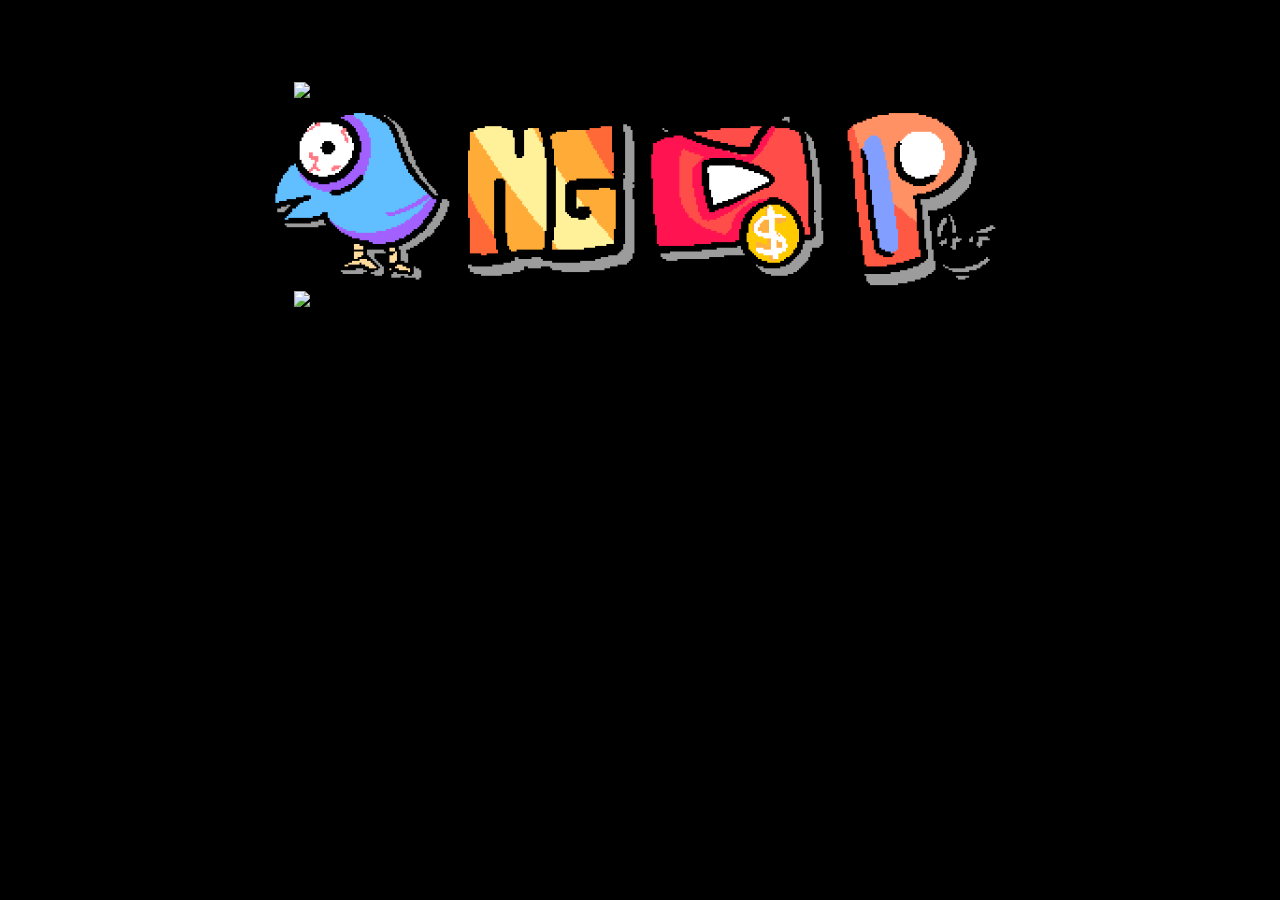
==== index.html @ 2616ef84 "Update index.html" ====
<!DOCTYPE html>
<html>
<head>
<style>

.column {
  float: left;
  width: 25%;
}

  .row {
    clear: both;
    display: table;
    width: 65%;
    margin-left: auto;
    margin-right: auto;
}

</style>
</head>
<link href="themecss.css" rel="stylesheet" type="text/css" media="all">
<link rel="icon" type="image/png" href="images/favicon.png">
  
<body>
    <p5> PLEASE </p5>
    <img src="images/watch.png" alt="please" class="center">
  
<div class="row">
  <div class="column">
    <img src="images/twatter.png" alt="sucks my ass" style="width:100%">
  </div>
  <div class="column">
    <img src="images/NG.png" alt="epic" style="width:100%">
  </div>
  <div class="column">
    <img src="images/yous.png" alt="susan ville" style="width:100%">
  </div>
  <div class="column">
    <img src="images/pateo.png" alt="give me your money" style="width:100%">
  </div>
</div>

    <img src="images/hands.png" alt="behave" class="center">
  
    <p5> Behave </p5>
  
</body>
</html>
---- themecss.css ----
html {
margin: 0;
padding: 0;
background-color: Black;
}

.center {
  display: block;
  margin-left: auto;
  margin-right: auto;
  width: 60%;
}

body {
   margin: 5%;
   vertical-align: middle;
}

@font-face {
  font-family: Merchant4x5-Regular.ttf;
  src: url(Merchant4x5-Regular.ttf);
}

p {
  font-family: myFirstFont;
  text-align: center;
}
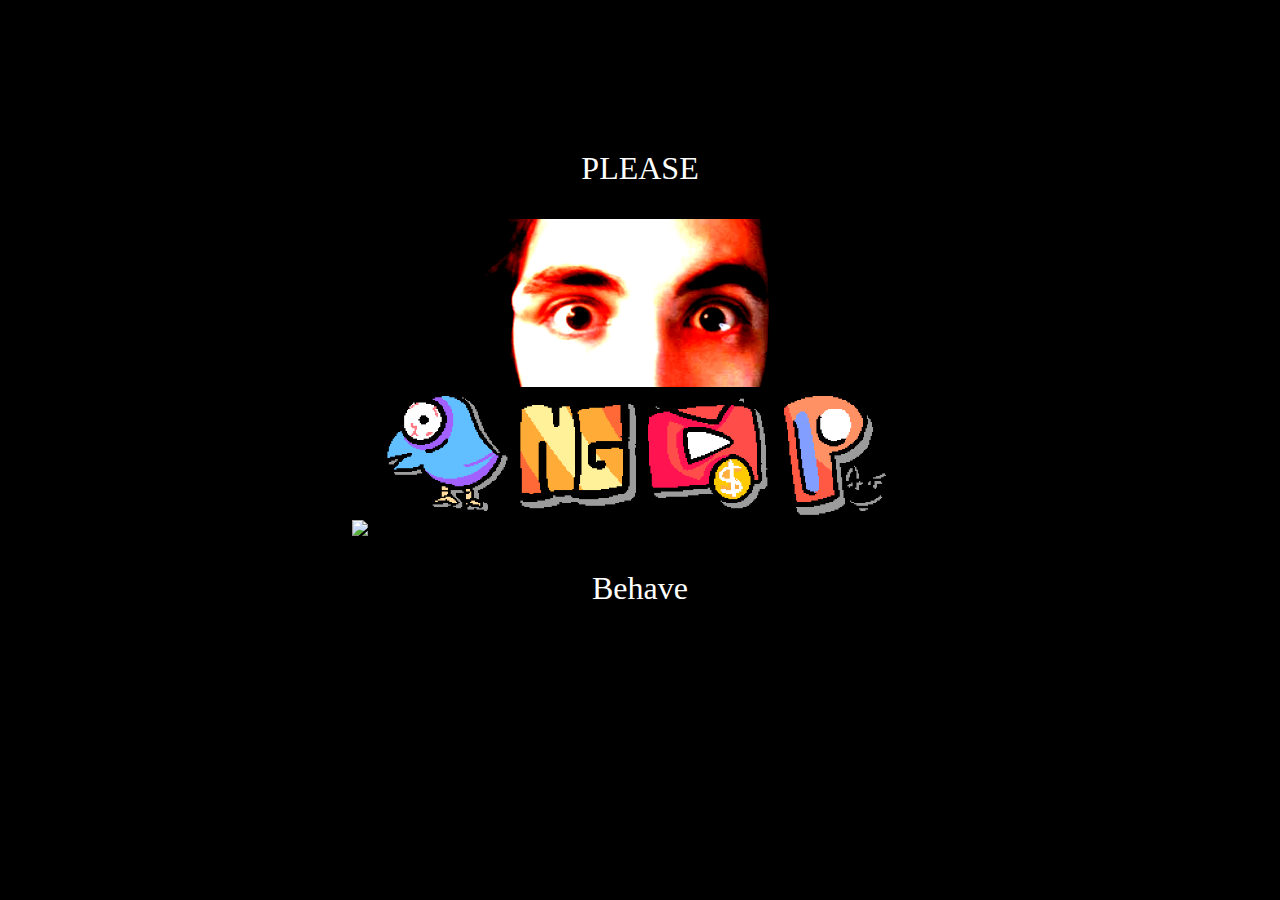
==== commit e4e4c58f: "Update index.html" ====
--- a/index.html
+++ b/index.html
@@ -1,6 +1,13 @@
 <!DOCTYPE html>
 <html>
 <head>
+//A; It seems he doesnt understand the consequences.
+//B; No its quite annoying if you ask me. Whats the next step then?
+//A; Our next step is to cut our ties.
+//B; Lets get to work then, I really gotta get something to eat after this.
+//A; Always looking to eat is a way to keep yourself open Brice.
+//B; And you dont know how to relax dick.
+//A; I suggest you stay quiet.
 <style>
 
 .column {
@@ -11,7 +18,7 @@
   .row {
     clear: both;
     display: table;
-    width: 65%;
+    width: 45%;
     margin-left: auto;
     margin-right: auto;
 }
@@ -22,27 +29,35 @@
 <link rel="icon" type="image/png" href="images/favicon.png">
   
 <body>
-    <p5> PLEASE </p5>
+    <p> PLEASE </p>
     <img src="images/watch.png" alt="please" class="center">
   
 <div class="row">
   <div class="column">
+    <a href="https://twitter.com/StaggerNight">
     <img src="images/twatter.png" alt="sucks my ass" style="width:100%">
+      </a>
   </div>
   <div class="column">
+    <a href="https://staggernight.newgrounds.com/">
     <img src="images/NG.png" alt="epic" style="width:100%">
+      </a>
   </div>
   <div class="column">
+    <a href="https://www.youtube.com/channel/UCB9GQM7dd4lGEg0l6f5IAbg">
     <img src="images/yous.png" alt="susan ville" style="width:100%">
+      </a>
   </div>
   <div class="column">
+    <a href="https://www.patreon.com/staggernight">
     <img src="images/pateo.png" alt="give me your money" style="width:100%">
+      </a>
   </div>
 </div>
 
     <img src="images/hands.png" alt="behave" class="center">
   
-    <p5> Behave </p5>
+    <p> Behave </p>
   
 </body>
 </html>
--- a/themecss.css
+++ b/themecss.css
@@ -9,7 +9,7 @@
   display: block;
   margin-left: auto;
   margin-right: auto;
-  width: 60%;
+  width: 50%;
 }
 
 body {
@@ -18,11 +18,13 @@
 }
 
 @font-face {
-  font-family: Merchant4x5-Regular.ttf;
+  font-family: Merchant4x5-Regular;
   src: url(Merchant4x5-Regular.ttf);
 }
 
 p {
-  font-family: myFirstFont;
+  font-family: Merchant4x5-Regular;
   text-align: center;
+  font-size: 2em;
+  color: white;
 }
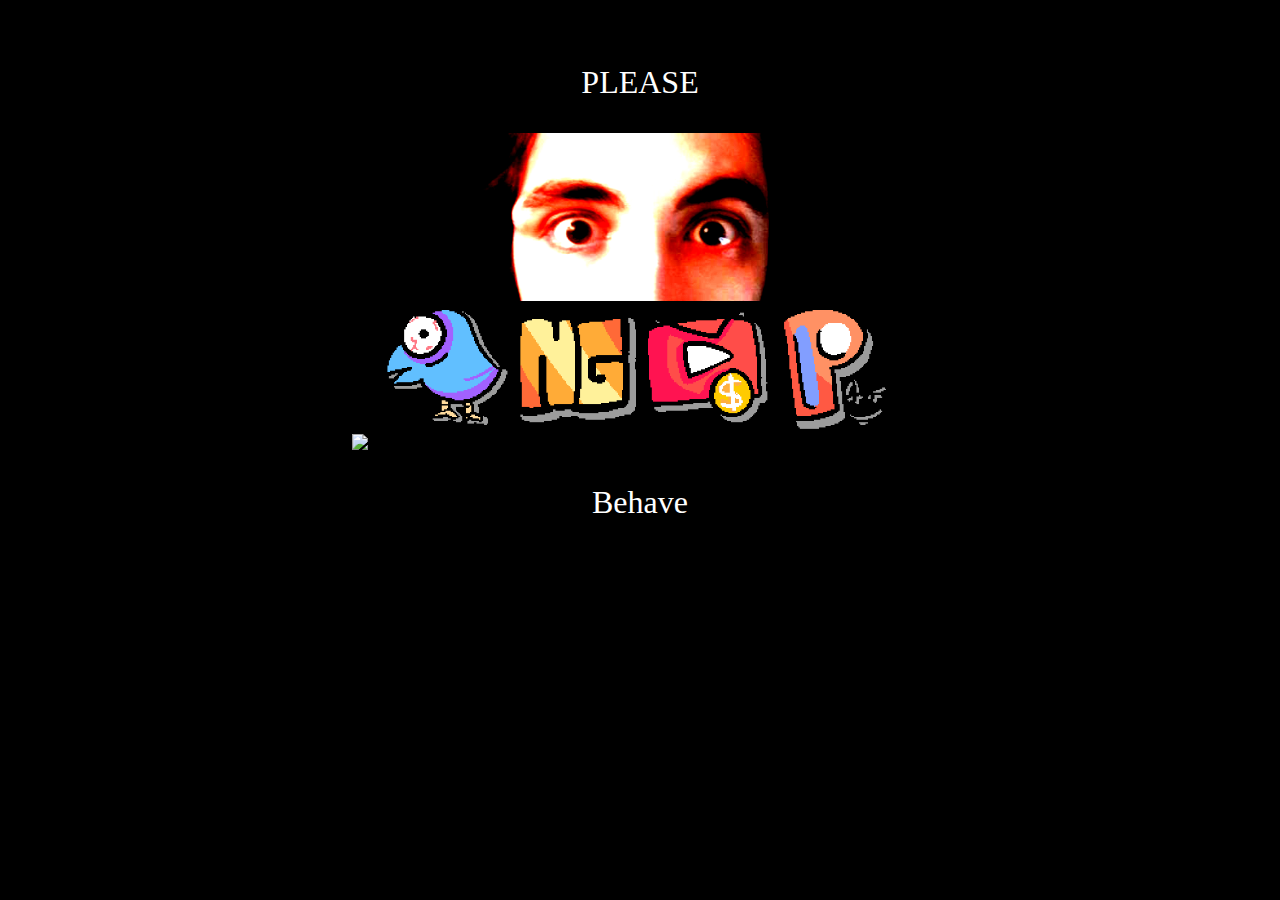
==== commit 9ce0c787: "Update index.html" ====
--- a/index.html
+++ b/index.html
@@ -1,13 +1,13 @@
 <!DOCTYPE html>
 <html>
 <head>
-//A; It seems he doesnt understand the consequences.
-//B; No its quite annoying if you ask me. Whats the next step then?
-//A; Our next step is to cut our ties.
-//B; Lets get to work then, I really gotta get something to eat after this.
-//A; Always looking to eat is a way to keep yourself open Brice.
-//B; And you dont know how to relax dick.
-//A; I suggest you stay quiet.
+<! ––
+A; It seems he doesnt understand the consequences.
+ - 
+  B; No its quite annoying if you ask me. Whats the next step then?
+  -
+A; Our next step is to cut our ties.
+––>
 <style>
 
 .column {
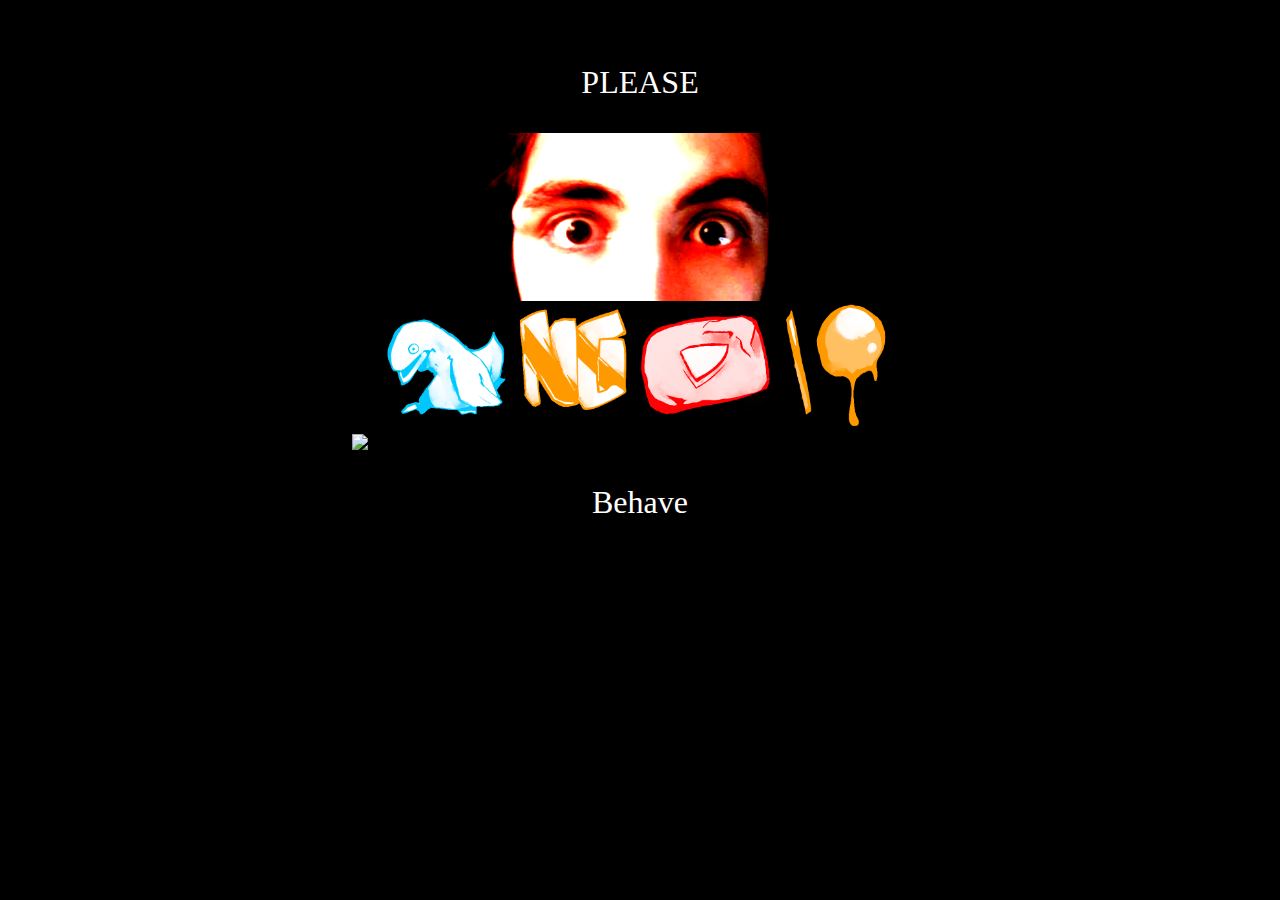
==== commit 9a295e65: "Update index.html" ====
--- a/index.html
+++ b/index.html
@@ -21,6 +21,7 @@
     width: 45%;
     margin-left: auto;
     margin-right: auto;
+    
 }
 
 </style>
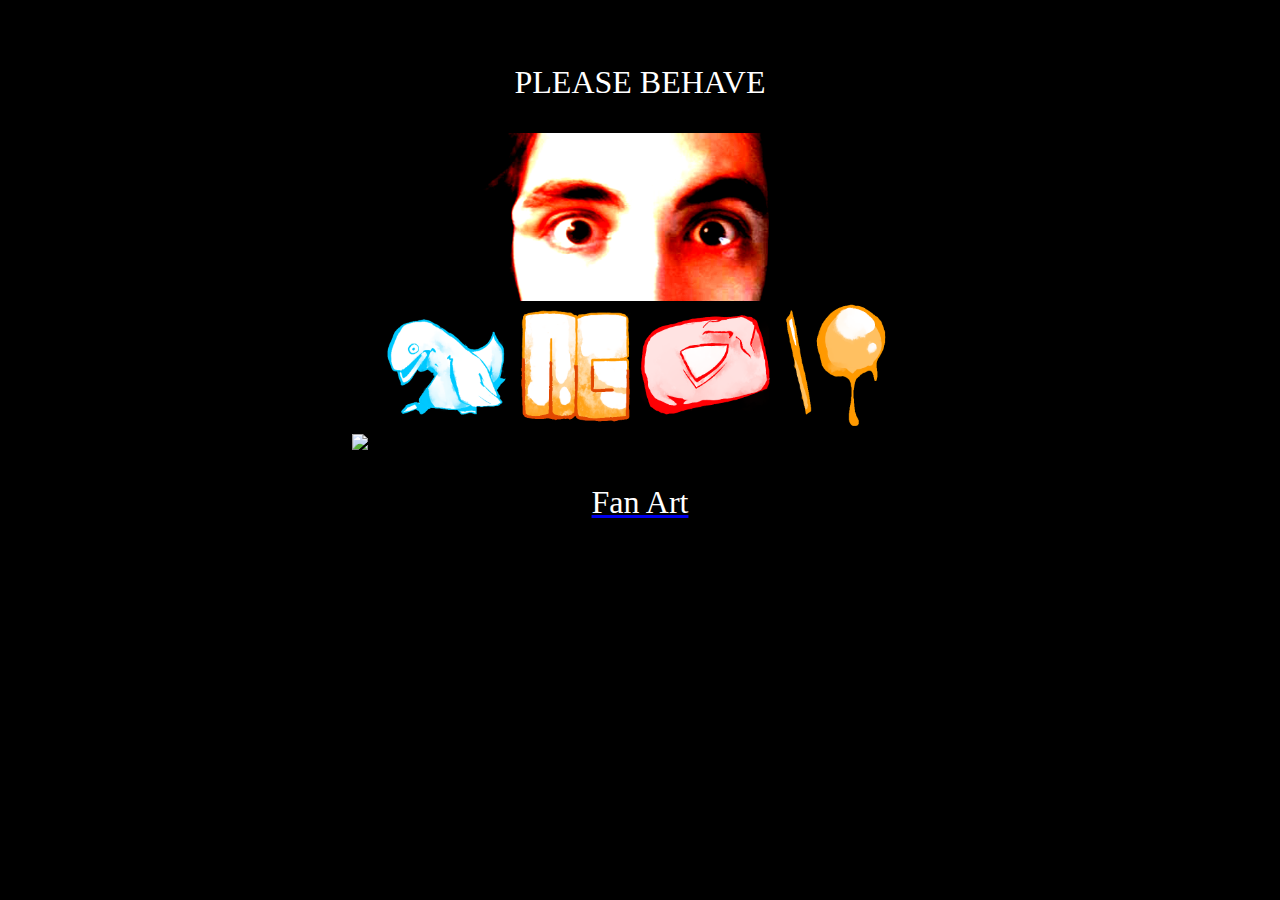
==== commit 04d4d473: "Update index.html" ====
--- a/index.html
+++ b/index.html
@@ -1,6 +1,7 @@
 <!DOCTYPE html>
 <html>
 <head>
+<meta http-equiv="content-type" content="text/html; charset=UTF-8">
 <! ––
 A; It seems he doesnt understand the consequences.
  - 
@@ -30,7 +31,7 @@
 <link rel="icon" type="image/png" href="images/favicon.png">
   
 <body>
-    <p> PLEASE </p>
+    <p> PLEASE BEHAVE</p>
     <img src="images/watch.png" alt="please" class="center">
   
 <div class="row">
@@ -58,7 +59,8 @@
 
     <img src="images/hands.png" alt="behave" class="center">
   
-    <p> Behave </p>
+ <a href="https://sagerankov.com/index2.html"><p>Fan Art</p></a>
+ 
   
 </body>
 </html>
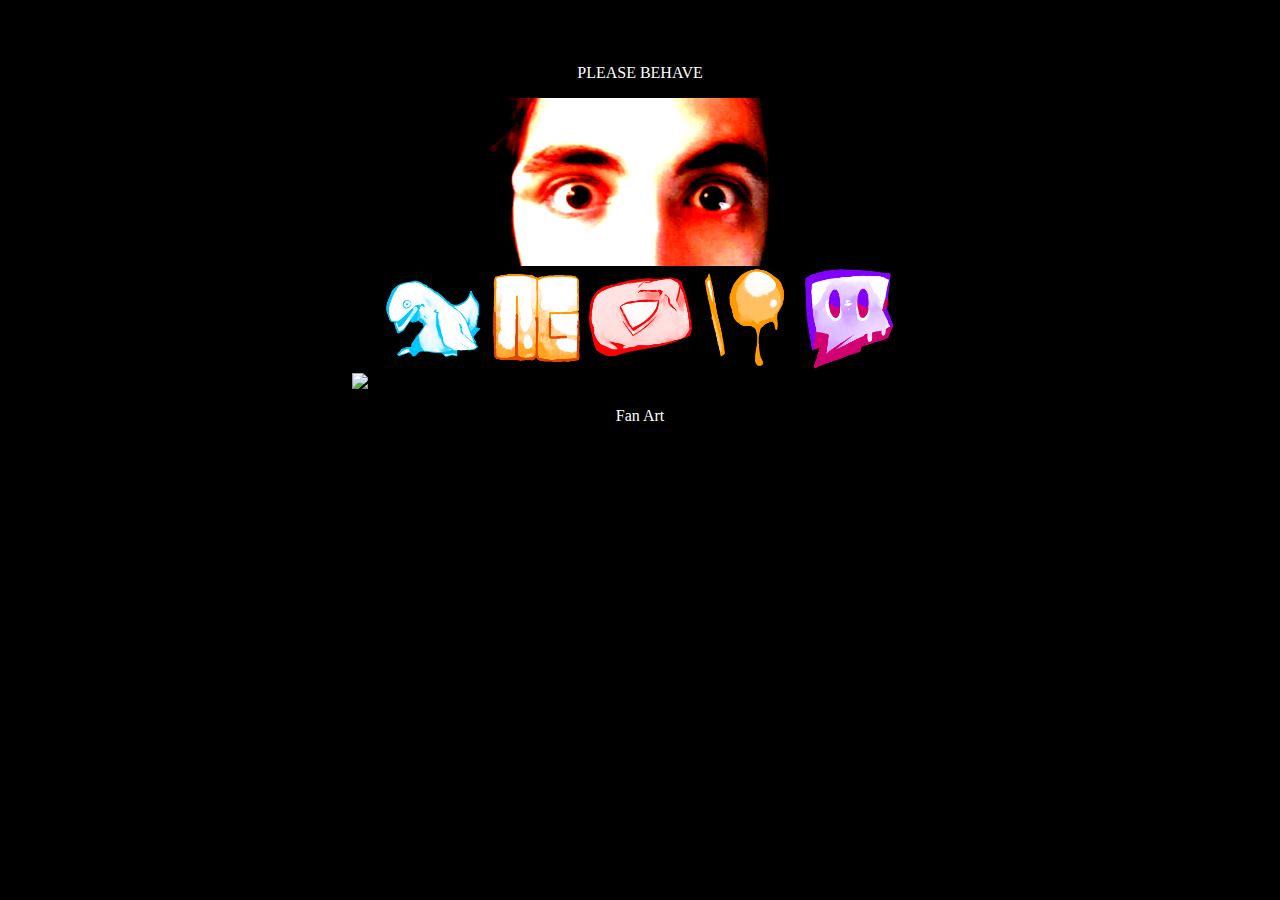
==== commit 9a0c180e: "Update index.html" ====
--- a/index.html
+++ b/index.html
@@ -3,17 +3,16 @@
 <head>
 <meta http-equiv="content-type" content="text/html; charset=UTF-8">
 <! ––
-A; It seems he doesnt understand the consequences.
+A; It seems they dont understand the consequences.
  - 
-  B; No its quite annoying if you ask me. Whats the next step then?
+  B; Why would they, they continue to be happy.
   -
-A; Our next step is to cut our ties.
 ––>
 <style>
 
 .column {
   float: left;
-  width: 25%;
+  width: 20%;
 }
 
   .row {
@@ -55,6 +54,11 @@
     <img src="images/pateo.png" alt="give me your money" style="width:100%">
       </a>
   </div>
+   <div class="column">
+    <a href="https://www.twitch.tv/staggernight">
+    <img src="images/twitcho.png" alt="live epicness" style="width:100%">
+      </a>
+  </div>
 </div>
 
     <img src="images/hands.png" alt="behave" class="center">
--- a/themecss.css
+++ b/themecss.css
@@ -25,6 +25,10 @@
 p {
   font-family: Merchant4x5-Regular;
   text-align: center;
-  font-size: 2em;
+  font-size: 3vm;
   color: white;
 }
+
+a {
+text-decoration: none;
+}
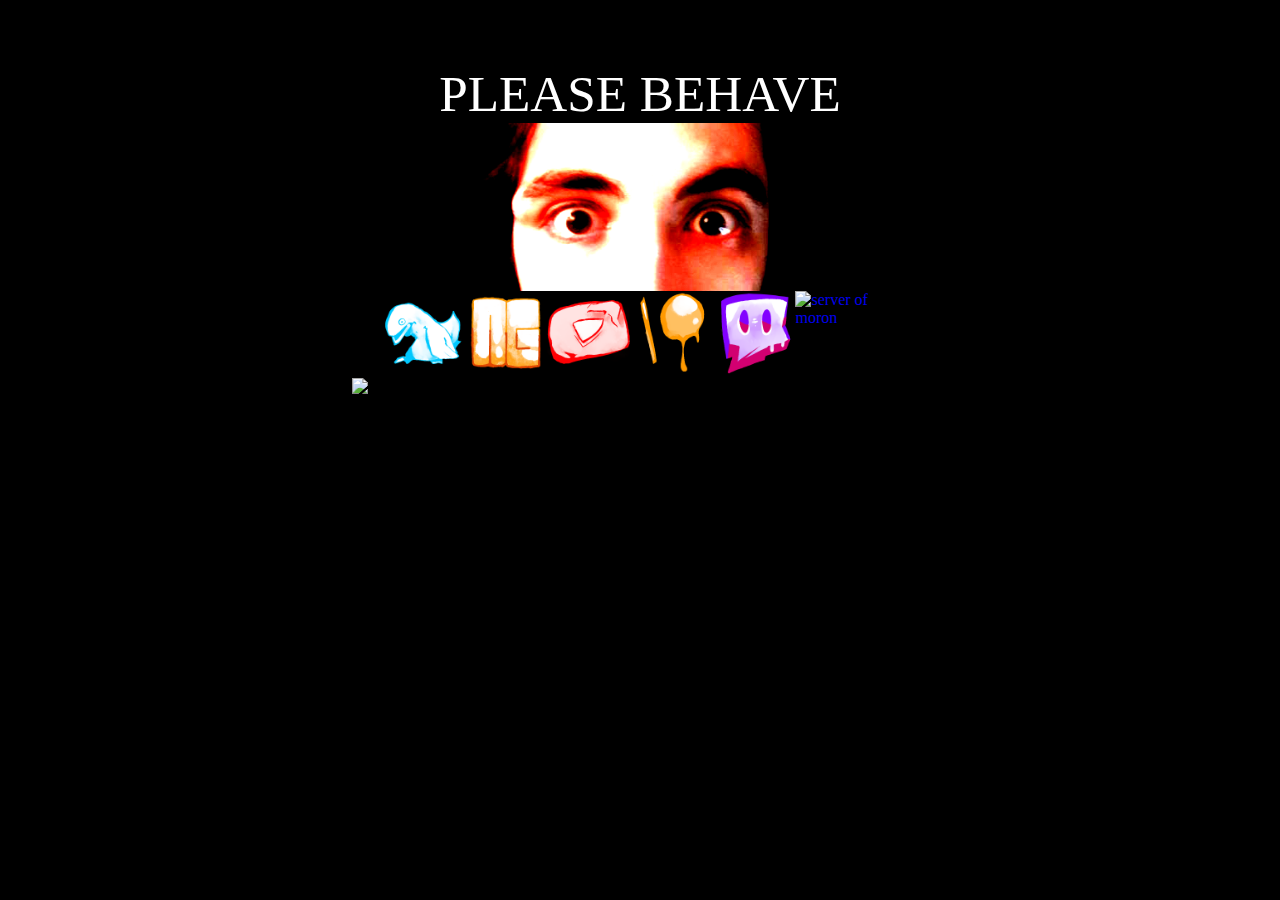
==== commit a09a9f26: "Update index.html" ====
--- a/index.html
+++ b/index.html
@@ -2,17 +2,11 @@
 <html>
 <head>
 <meta http-equiv="content-type" content="text/html; charset=UTF-8">
-<! ––
-A; It seems they dont understand the consequences.
- - 
-  B; Why would they, they continue to be happy.
-  -
-––>
 <style>
 
 .column {
   float: left;
-  width: 20%;
+  width: 16%;
 }
 
   .row {
@@ -59,11 +53,15 @@
     <img src="images/twitcho.png" alt="live epicness" style="width:100%">
       </a>
   </div>
+     <div class="column">
+    <a href="https://discord.gg/9V9byQRDW4">
+    <img src="images/discord.png" alt="server of moron" style="width:100%">
+      </a>
+  </div>
 </div>
 
     <img src="images/hands.png" alt="behave" class="center">
   
- <a href="https://sagerankov.com/index2.html"><p>Fan Art</p></a>
  
   
 </body>
--- a/themecss.css
+++ b/themecss.css
@@ -18,15 +18,16 @@
 }
 
 @font-face {
-  font-family: Merchant4x5-Regular;
-  src: url(Merchant4x5-Regular.ttf);
+  font-family: MerchantFont2;
+  src: url(MerchantFont2.ttf);
 }
 
 p {
-  font-family: Merchant4x5-Regular;
+  font-family: MerchantFont2;
   text-align: center;
-  font-size: 3vm;
+  font-size: 4vw;
   color: white;
+  margin: auto;
 }
 
 a {
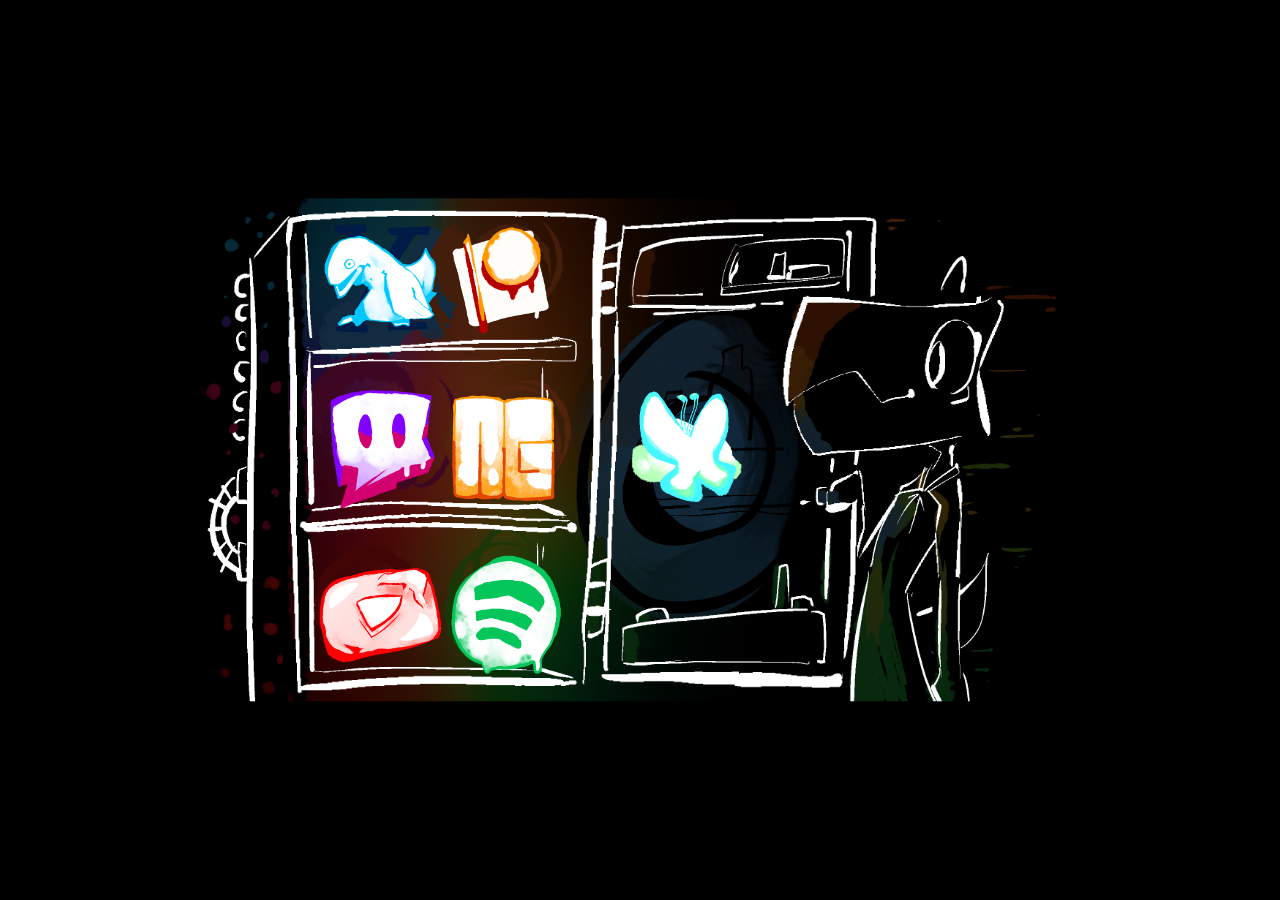
==== commit bd641165: "blueky update" ====
--- a/index.html
+++ b/index.html
@@ -4,19 +4,55 @@
 <meta http-equiv="content-type" content="text/html; charset=UTF-8">
 <style>
 
+body {
+  width: 80%;
+  position: absolute;
+  top: 50%;
+  left: 50%;
+  transform: translate(-50%, -50%);
+  margin: 0;
+  paddding: 0;
+  overflow: hidden;
+}
+
+
 .column {
   float: left;
-  width: 16%;
+
 }
+
 
   .row {
     clear: both;
     display: table;
-    width: 45%;
+    width:100%;
     margin-left: auto;
     margin-right: auto;
+    padding: 2%;
+    transform: translate( 16%, 0%);
     
 }
+
+  .holder {
+    width: 100%;
+    background-image: url("pluma.png");
+    background-position: center;
+    background-repeat: no-repeat;
+    background-size: contain;
+    margin-left: auto;
+    margin-right: auto;
+ }
+
+
+img:hover {
+    scale: 110%;	
+    transition: 0.3s;
+
+
+}
+
+
+
 
 </style>
 </head>
@@ -24,45 +60,81 @@
 <link rel="icon" type="image/png" href="images/favicon.png">
   
 <body>
-    <p> PLEASE BEHAVE</p>
-    <img src="images/watch.png" alt="please" class="center">
-  
+
+<div class="holder">
+
 <div class="row">
-  <div class="column">
+
+ 	 <div class="column" style="width: 12%">
     <a href="https://twitter.com/StaggerNight">
     <img src="images/twatter.png" alt="sucks my ass" style="width:100%">
+  </a>
+	  </div>
+    
+ 	 <div class="column" style="width: 12%">
+    <a href="https://www.patreon.com/staggernight">
+    <img src="images/pateo.png" alt="epic" style="width:100%">
       </a>
-  </div>
-  <div class="column">
+ 	 </div>
+
+	
+</div>
+
+
+
+
+<div class="row">
+
+ 	 <div class="column" style="width: 12%">
+
+    <a href="https://www.twitch.tv/staggernight">
+    <img src="images/twitcho.png" alt="sucks my ass" style="width:100%">
+      </a>
+ 	 </div>
+
+	  <div class="column" style="width: 12%">
     <a href="https://staggernight.newgrounds.com/">
     <img src="images/NG.png" alt="epic" style="width:100%">
       </a>
-  </div>
-  <div class="column">
-    <a href="https://www.youtube.com/channel/UCB9GQM7dd4lGEg0l6f5IAbg">
-    <img src="images/yous.png" alt="susan ville" style="width:100%">
+ 	 </div>
+
+
+<div class="column" style="width: 6%">
+    
+    <img src="images/empty2.png" alt="sky that is blue" style="width:100%">
+      
+ 	 </div>
+
+
+
+<div class="column" style="width: 12%">
+    <a href="https://bsky.app/profile/staggernight.bsky.social">
+    <img src="images/blueky.png" alt="sky that is blue" style="width:100%">
       </a>
-  </div>
-  <div class="column">
-    <a href="https://www.patreon.com/staggernight">
-    <img src="images/pateo.png" alt="give me your money" style="width:100%">
+ 	 </div>
+
+
+
+
+	</div>
+
+
+<div class="row">
+ 	 <div class="column" style="width: 12%">
+
+    <a href="https://www.youtube.com/c/StaggerNight">
+    <img src="images/yous.png" alt="epic" style="width:100%">
       </a>
-  </div>
-   <div class="column">
-    <a href="https://www.twitch.tv/staggernight">
-    <img src="images/twitcho.png" alt="live epicness" style="width:100%">
+ 	 </div>
+ 	 <div class="column" style="width: 12%">
+
+    <a href="https://open.spotify.com/artist/4K0t8g18H17hWrE4irQ1it?si=MdI9oEf0SP26xAYGckMlyQ">
+    <img src="images/spot.png" alt="epic" style="width:100%">
       </a>
-  </div>
-     <div class="column">
-    <a href="https://discord.gg/9V9byQRDW4">
-    <img src="images/discord.png" alt="server of moron" style="width:100%">
-      </a>
-  </div>
+ 	 </div>
 </div>
 
-    <img src="images/hands.png" alt="behave" class="center">
-  
- 
-  
+</div>
+
 </body>
 </html>
--- a/themecss.css
+++ b/themecss.css
@@ -12,23 +12,13 @@
   width: 50%;
 }
 
-body {
-   margin: 5%;
-   vertical-align: middle;
-}
 
 @font-face {
   font-family: MerchantFont2;
   src: url(MerchantFont2.ttf);
 }
 
-p {
-  font-family: MerchantFont2;
-  text-align: center;
-  font-size: 4vw;
-  color: white;
-  margin: auto;
-}
+
 
 a {
 text-decoration: none;
